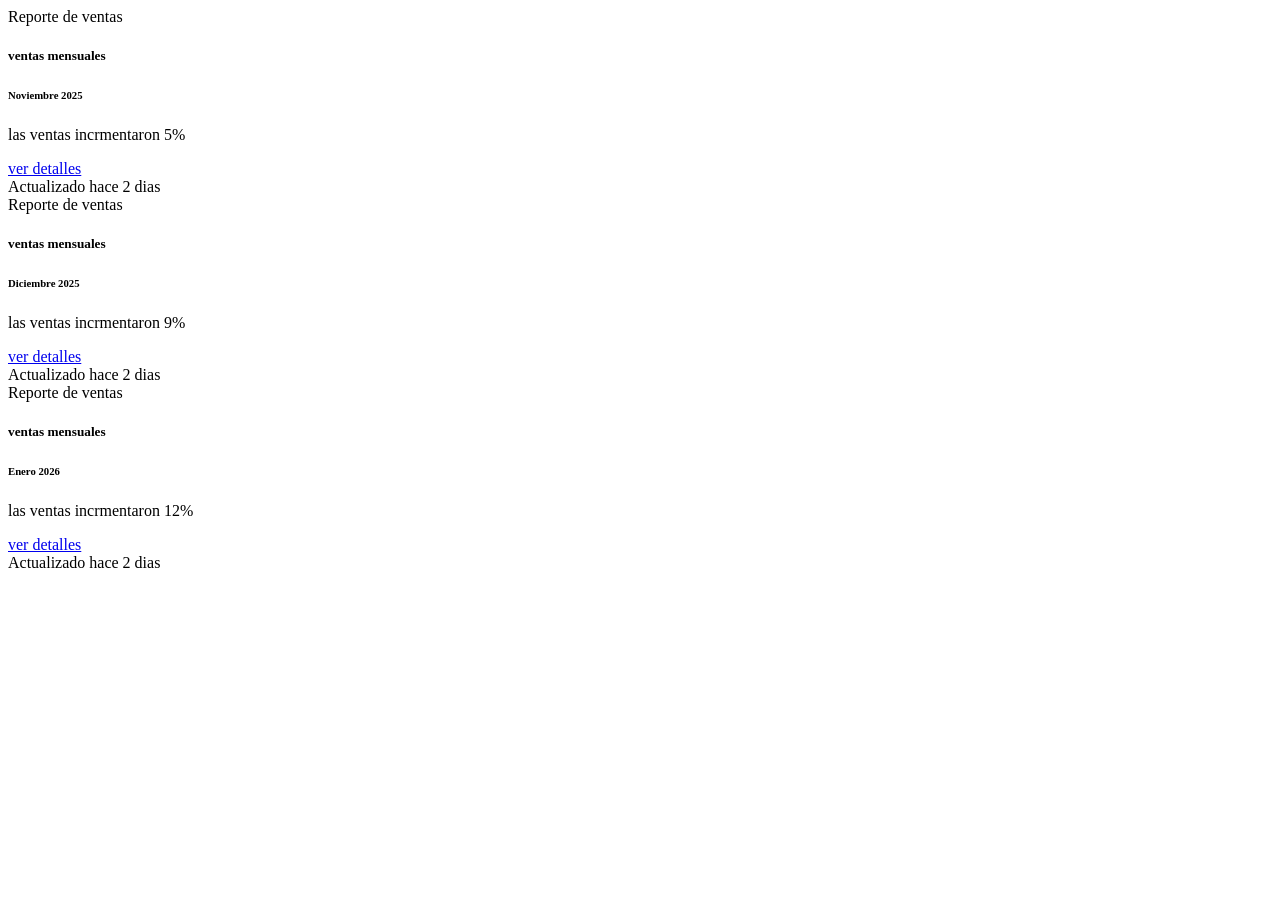
==== cards.html @ d3f6c71a "Add files via upload" ====
<!DOCTYPE html>
<html lang="en">
<head>
    <meta charset="UTF-8">
    <meta name="viewport" content="width=device-width, initial-scale=1.0">
    <title>card</title>
    <link rel="stylesheet" href="css/bootstrap.min.css">
</head>
<body>

    <div class="container">
        <div class="row">
            <div class="col-4">

                <!--Begin card-->
                
                <div class="card shadow">
                
                <div class="card-header  bg-primary text-white">
                    Reporte de ventas
                </div>
               
               
                <div class="card-body">
                    <h5 class="card-title">ventas mensuales</h5>
                    <h6 class="card-subtitle mb-2">Noviembre 2025</h6>
                    <p class="card-text">las ventas incrmentaron 5%</p>
                    <a href="#" class="btn btn-primary"> ver detalles</a>
                </div>
            <div class="card-footer text-muted">
                <span>Actualizado hace 2 dias</span>
                </div>

            </div>
                <!-- End card-->

            </div>

             <div class="col-4">

                <!--Begin card-->
                
                <div class="card shadow">
                
                <div class="card-header  bg-primary text-white">
                    Reporte de ventas
                </div>
               
               
                <div class="card-body">
                    <h5 class="card-title">ventas mensuales</h5>
                    <h6 class="card-subtitle mb-2">Diciembre 2025</h6>
                    <p class="card-text">las ventas incrmentaron 9%</p>
                    <a href="#" class="btn btn-primary"> ver detalles</a>
                </div>
            <div class="card-footer text-muted">
                <span>Actualizado hace 2 dias</span>
                </div>

            </div>
                <!-- End card-->

            </div>

             <div class="col-4">

                <!--Begin card-->
                
                <div class="card shadow">
                
                <div class="card-header  bg-primary text-white">
                    Reporte de ventas
                </div>
               
               
                <div class="card-body">
                    <h5 class="card-title">ventas mensuales</h5>
                    <h6 class="card-subtitle mb-2">Enero 2026</h6>
                    <p class="card-text">las ventas incrmentaron 12%</p>
                    <a href="#" class="btn btn-primary"> ver detalles</a>
                </div>
            <div class="card-footer text-muted">
                <span>Actualizado hace 2 dias</span>
                </div>

            </div>
                <!-- End card-->

            </div>

        </div>

    </div>


    <script src="js/bootstrap.min.js"></script>
</body>
</html>
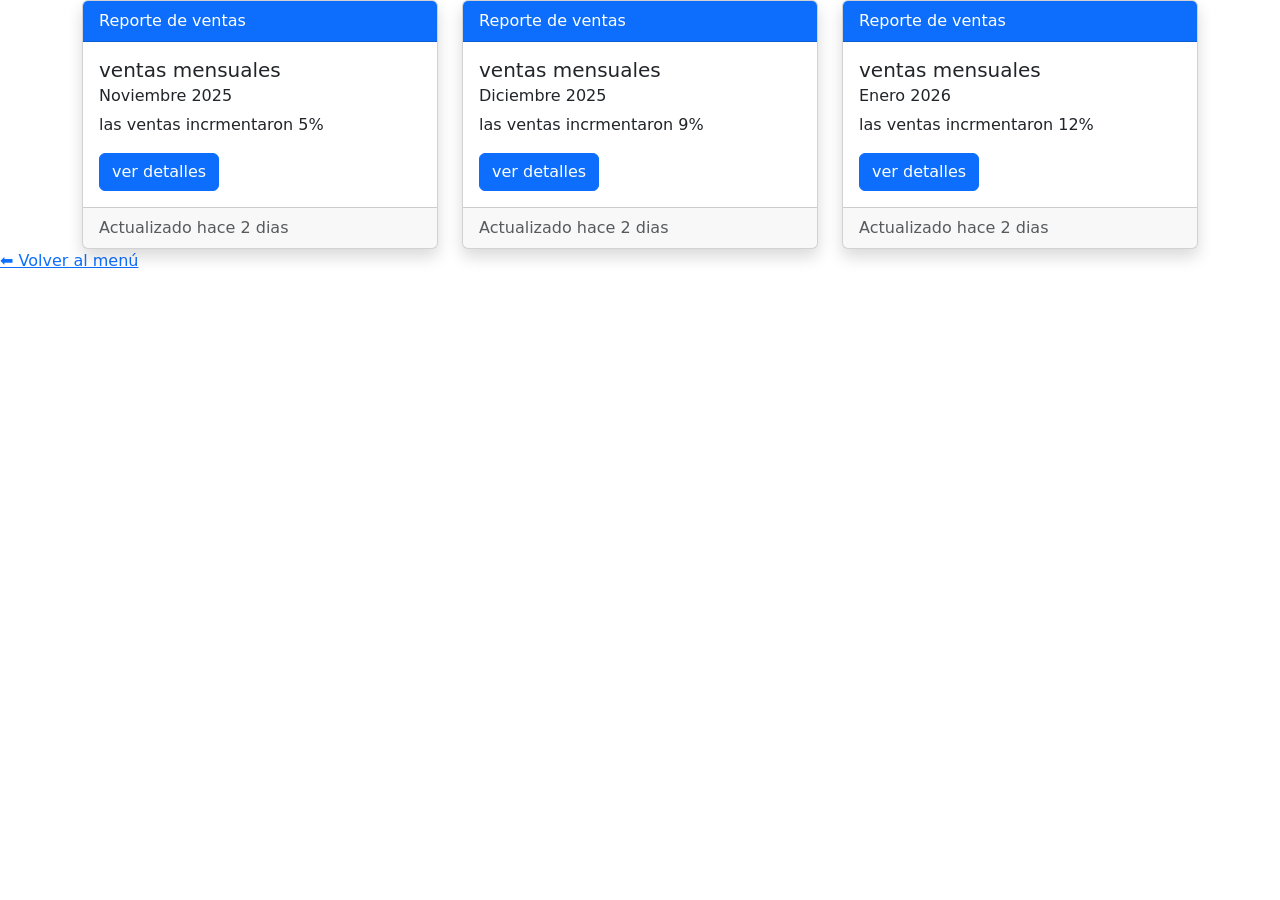
==== commit 371f0ea6: "Update cards.html" ====
--- a/cards.html
+++ b/cards.html
@@ -92,7 +92,7 @@
 
     </div>
 
-
+<a href="index.html" class="regresar">⬅ Volver al menú</a>
     <script src="js/bootstrap.min.js"></script>
 </body>
 </html>
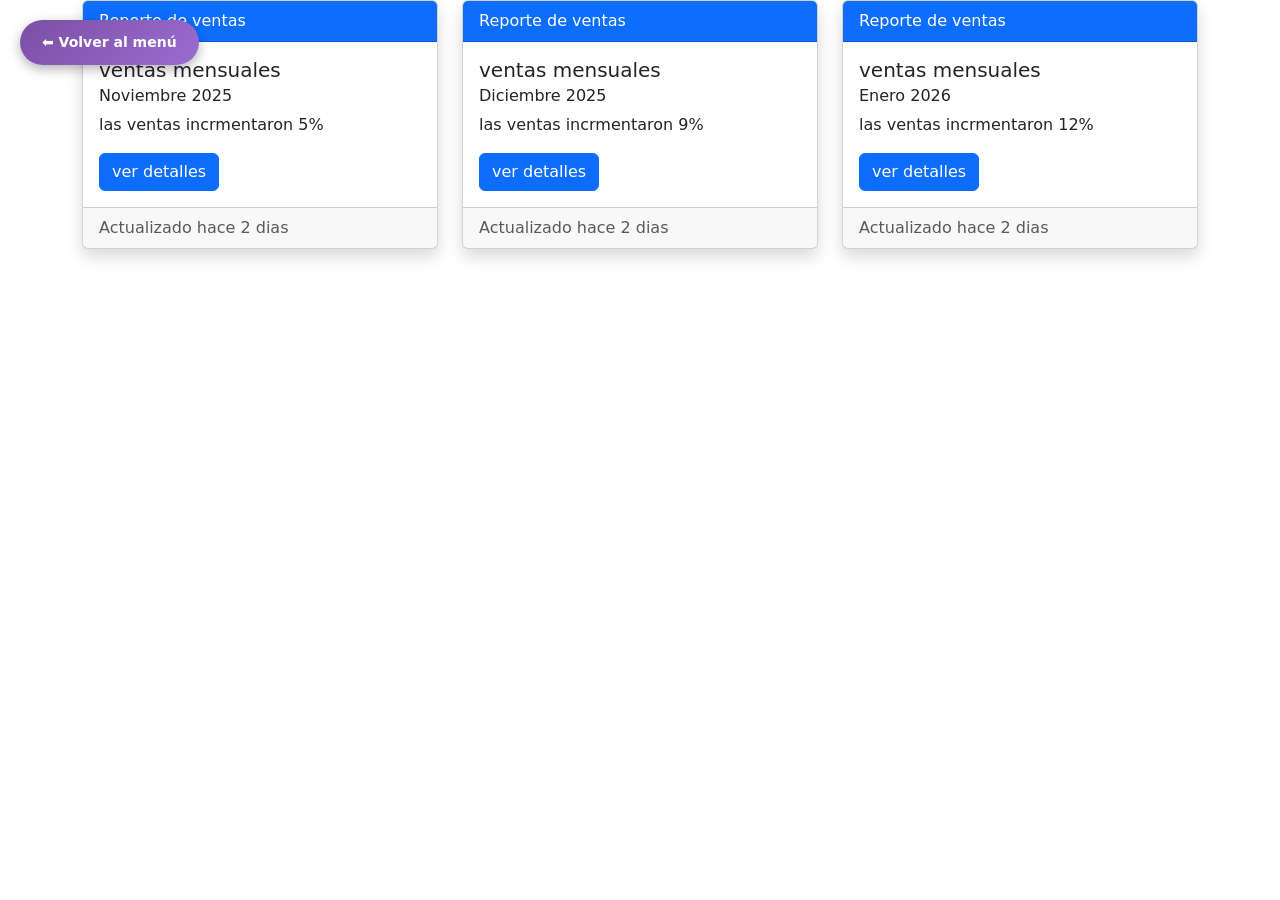
==== commit 35682020: "Update cards.html" ====
--- a/cards.html
+++ b/cards.html
@@ -5,6 +5,7 @@
     <meta name="viewport" content="width=device-width, initial-scale=1.0">
     <title>card</title>
     <link rel="stylesheet" href="css/bootstrap.min.css">
+     <link rel="stylesheet" href="css/card.css">
 </head>
 <body>
 
--- a/css/card.css
+++ b/css/card.css
@@ -0,0 +1,20 @@
+.regresar {
+    position: fixed;
+    top: 20px;
+    left: 20px;
+    text-decoration: none;
+    background: linear-gradient(135deg, #7b4fa3, #9b6cd1);
+    color: white;
+    padding: 12px 22px;
+    border-radius: 30px;
+    font-size: 14px;
+    font-weight: bold;
+    box-shadow: 0 4px 12px rgba(0,0,0,0.3);
+    transition: all 0.3s ease;
+}
+
+.regresar:hover {
+    transform: translateY(-3px) scale(1.05);
+    box-shadow: 0 6px 18px rgba(0,0,0,0.4);
+    background: linear-gradient(135deg, #9b6cd1, #c79fff);
+}
